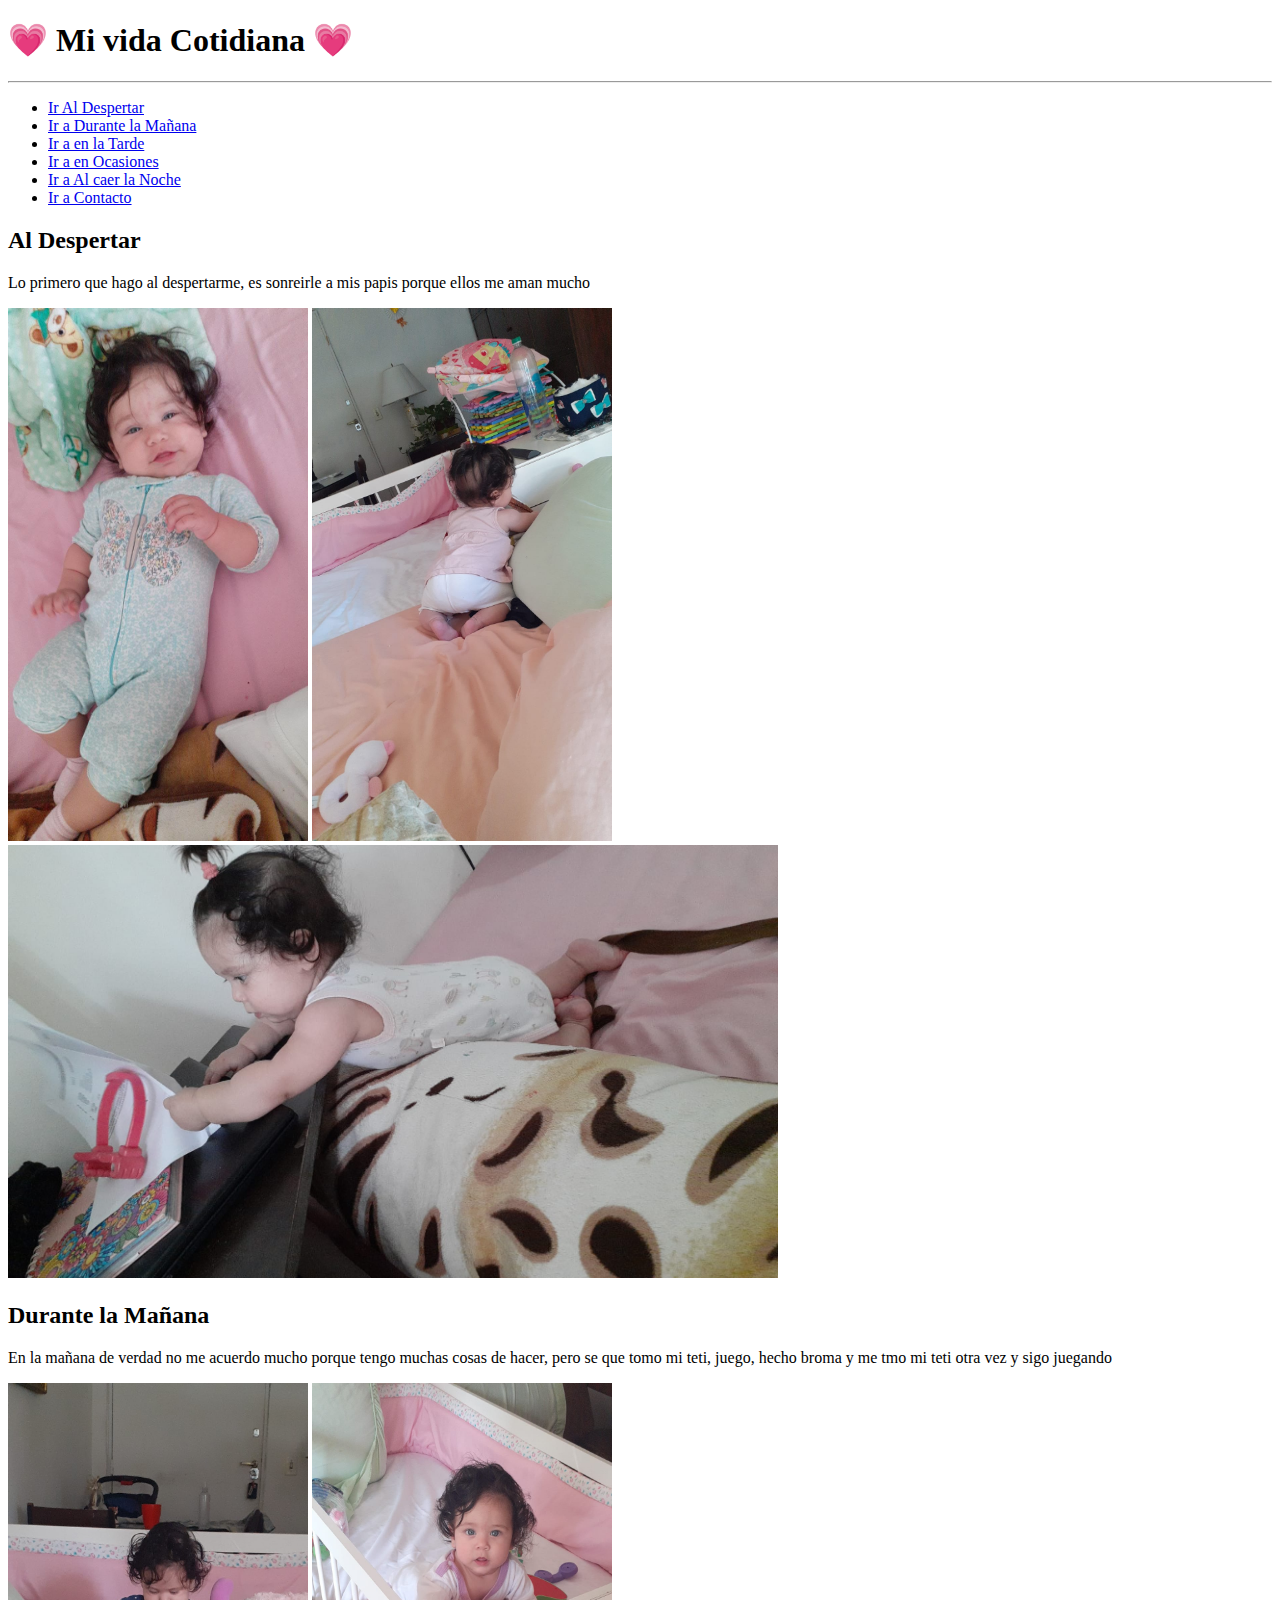
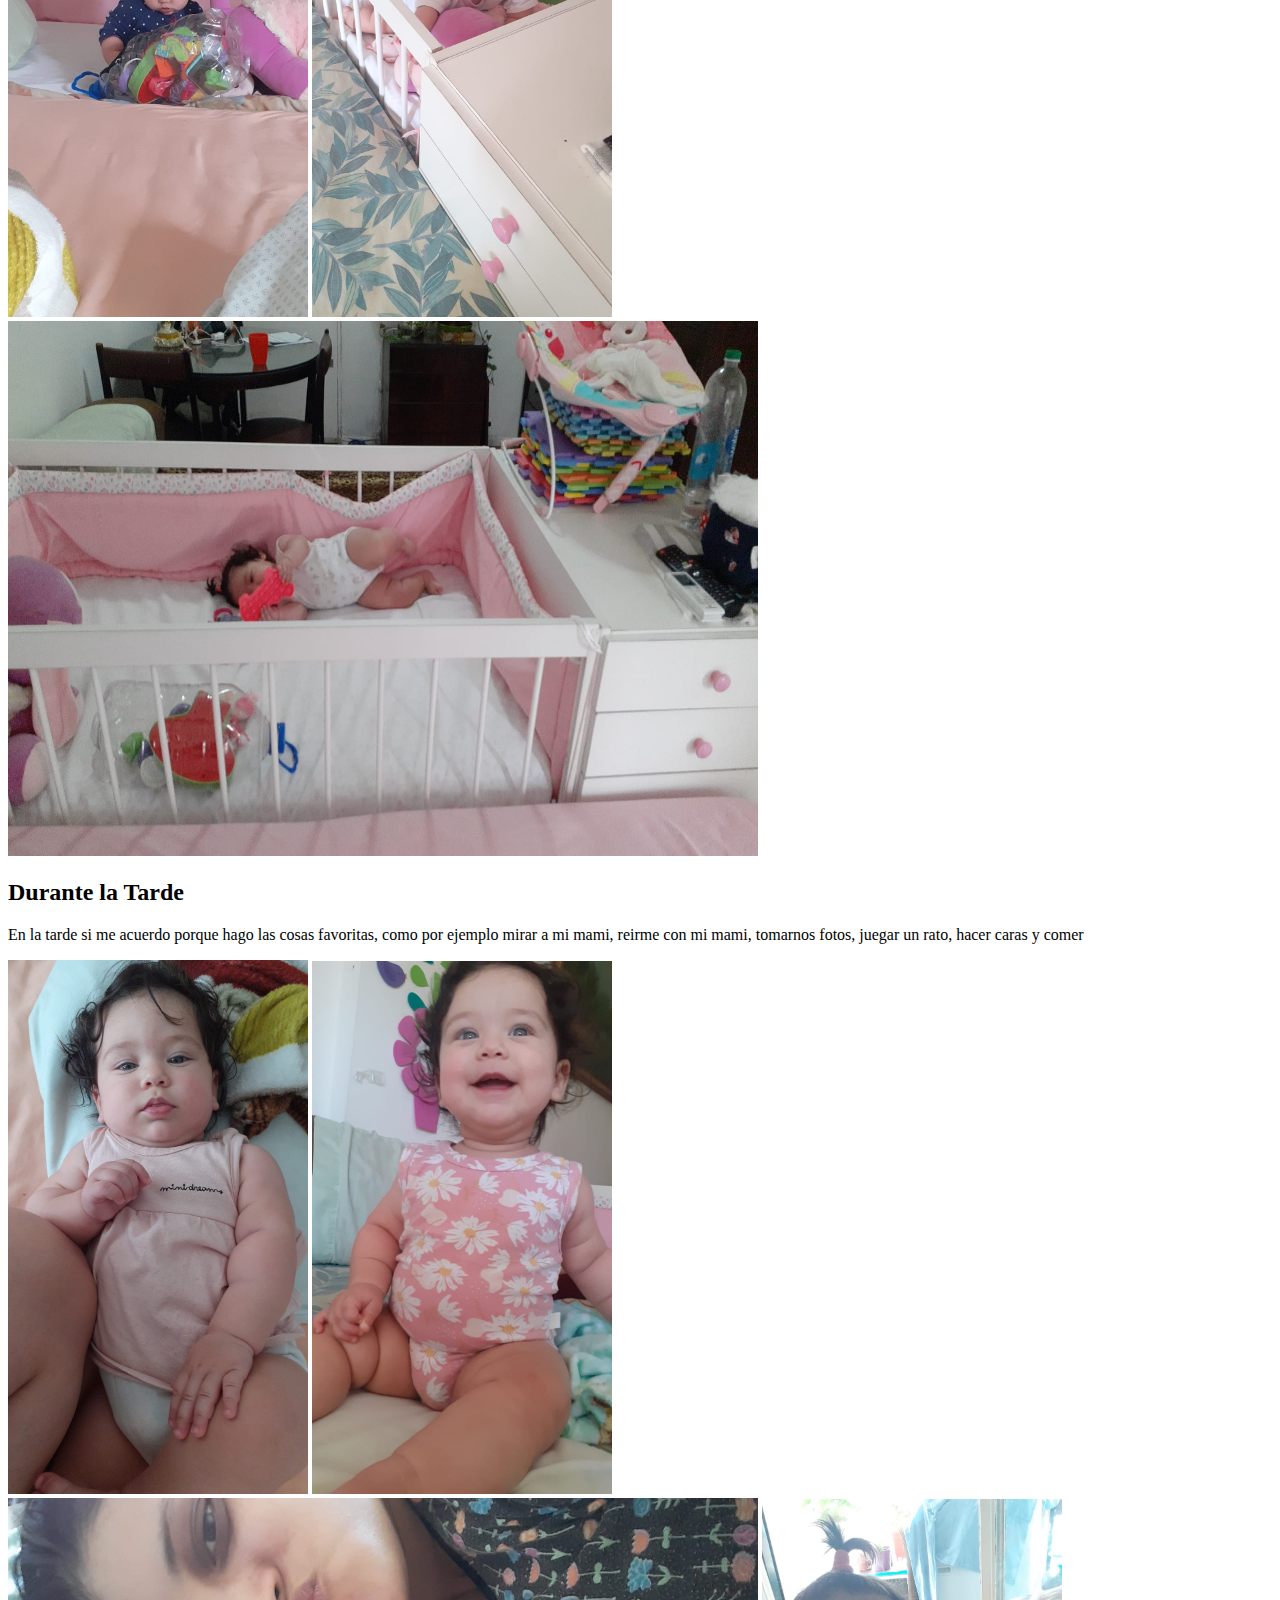
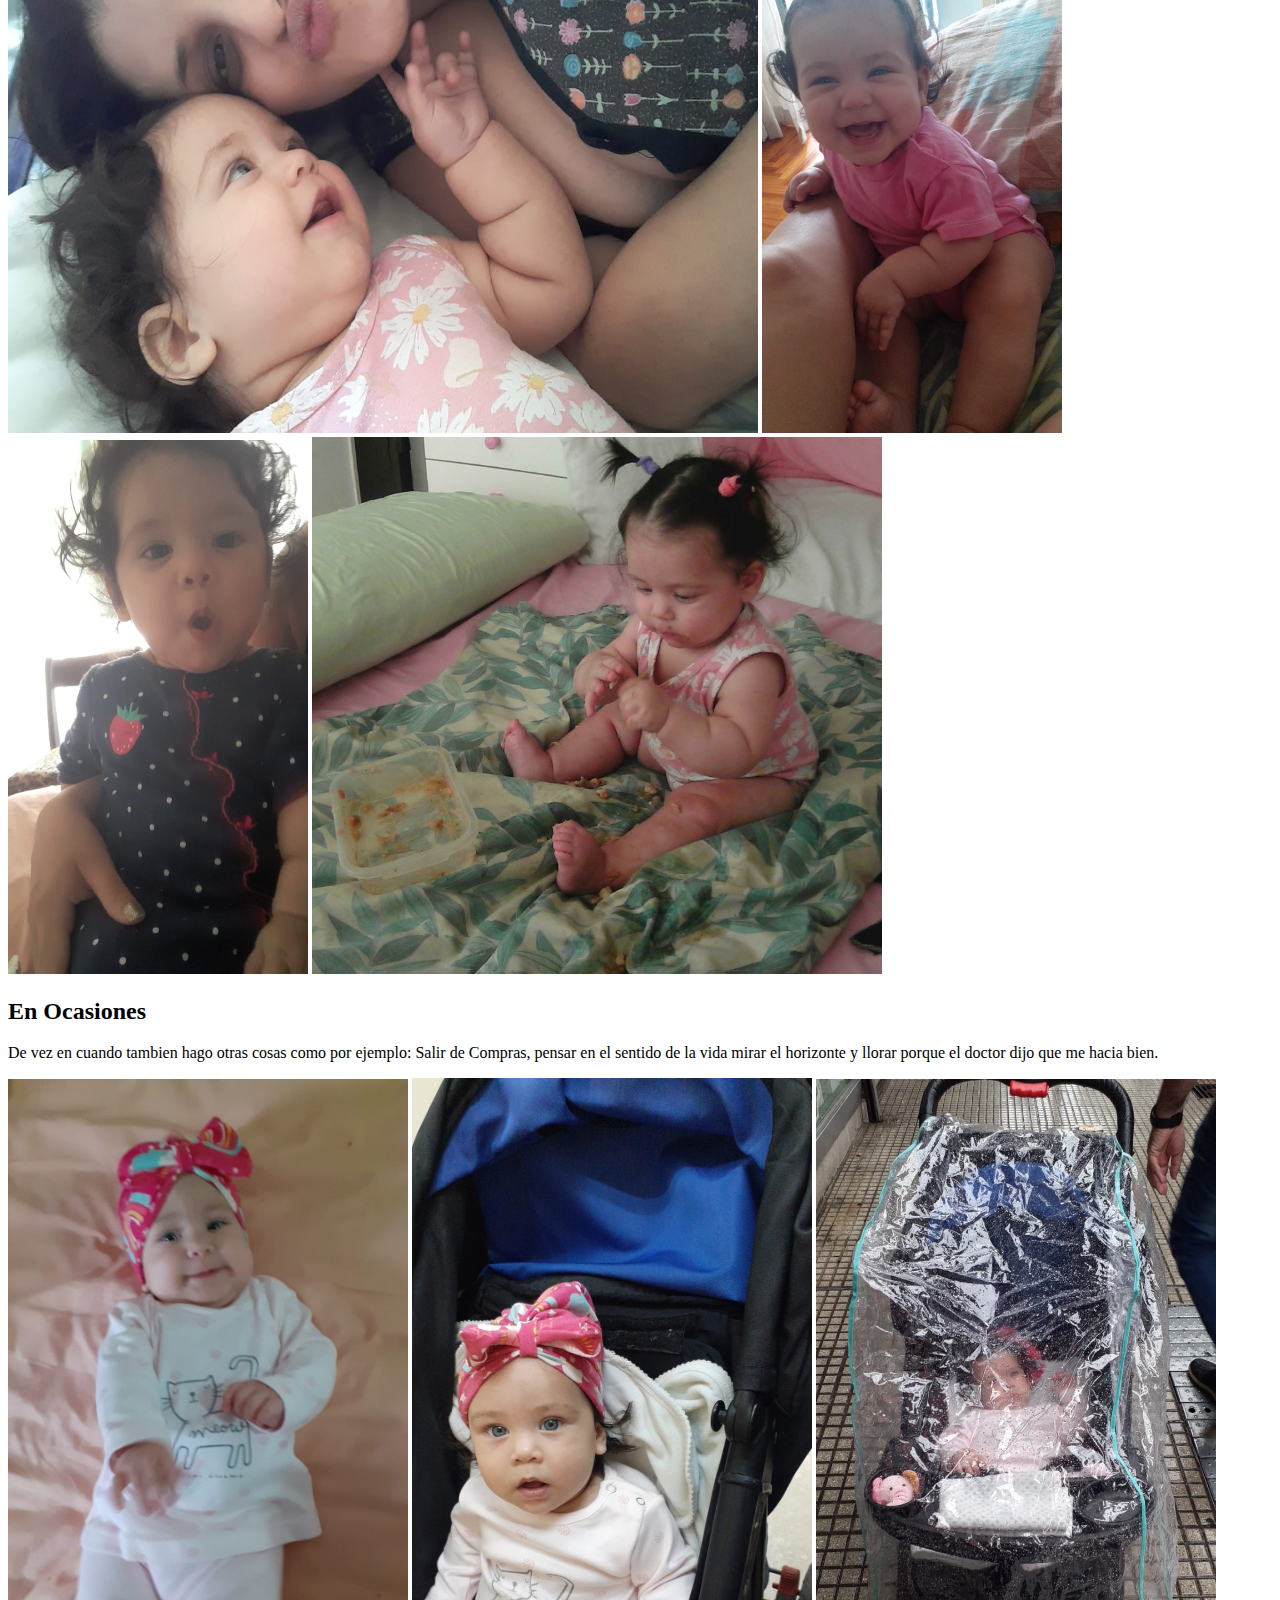
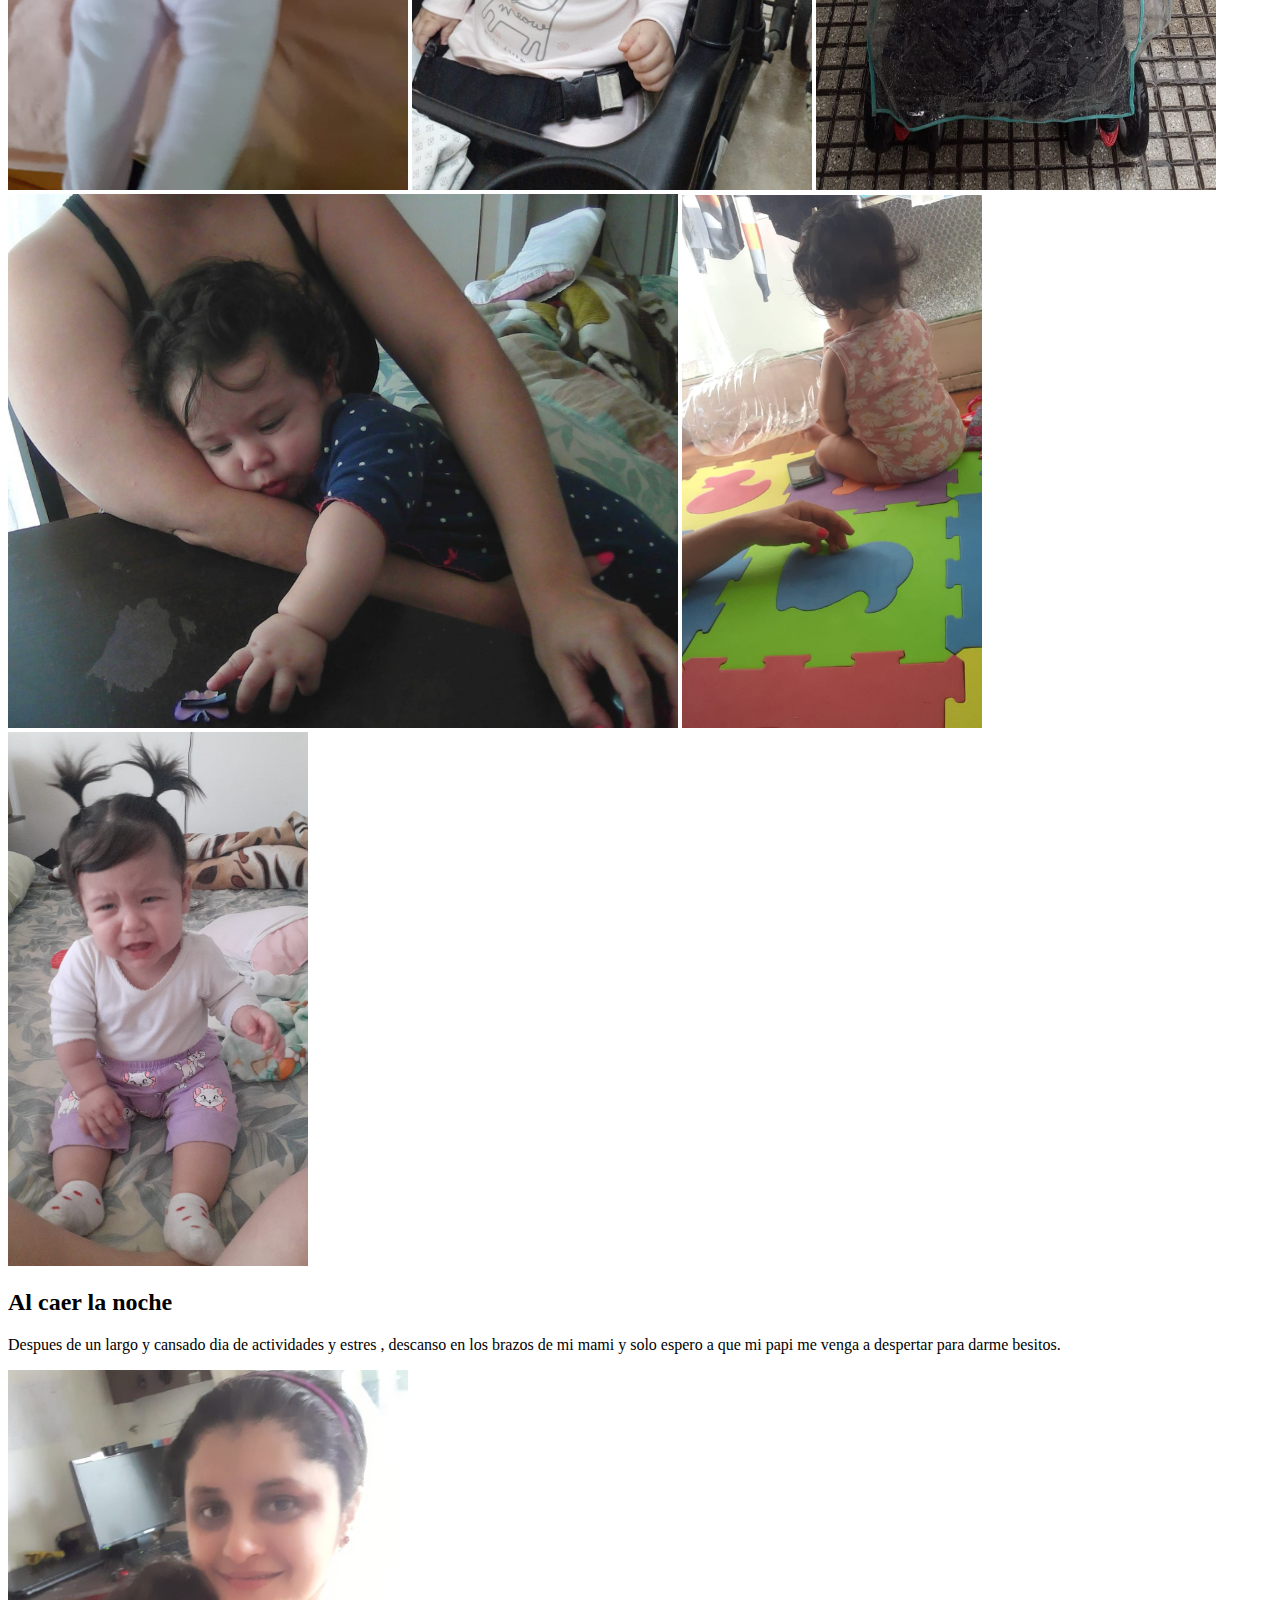
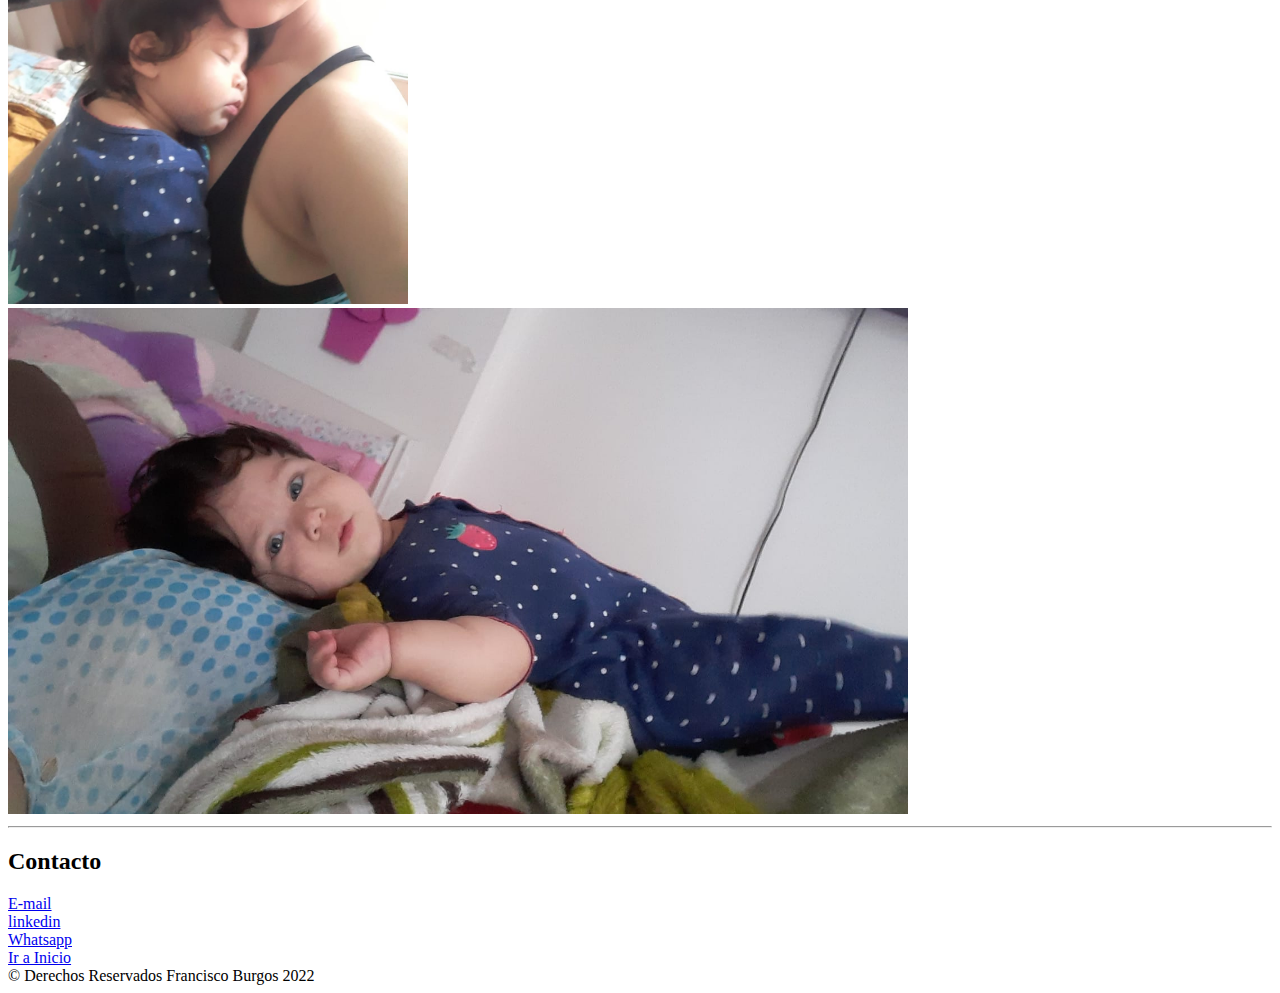
==== index.html @ 0eaab488 "practica de CCS3 codo a codo" ====
<!DOCTYPE html>
<html lang="es">
<head>
    <meta charset="UTF-8">
    <meta http-equiv="X-UA-Compatible" content="IE=edge">
    <meta name="viewport" content="width=device-width, initial-scale=1.0">
    <title>Mi Blog</title>
</head>
<!-- <body  background="img/1.jpg"> -->
    <header>
        <h1 id="inicio"> &#128151; Mi vida Cotidiana &#128151;</h1>
    </header>
    <hr>
    <main>
        <nav>
            <ul>
                <li> <a href="#despertar">Ir Al Despertar</a></li>
                <li><a href="#mañana">Ir a Durante la Mañana</a></li>
                <li><a href="#tarde">Ir a en la Tarde</a></li>
                <li><a href="#ocasiones">Ir a en Ocasiones</a></li>
                <li><a href="#noche">Ir a Al caer la Noche</a></li>
                <li><a href="#contacto ">Ir a Contacto</a></li>
            </ul>
        </nav>
        <section>
            <article>
                <h2 id="despertar">Al Despertar</h2>
                <p>Lo primero que hago al despertarme, es sonreirle a mis papis porque ellos me aman mucho</p>
                <img src="./img/20.jpg" alt="foto nene sonriendo" width="300px" > 
                <img src="./img/17.jpg" alt="foto nene sonriendo" width="300px" > 
                <img src="./img/122.jpg" alt="foto nene sonriendo" width="770" > 

            </article>
            <article>
                <h2 id="mañana">Durante la Mañana</h2>
                <p>En la mañana de verdad no me acuerdo mucho porque tengo muchas cosas de hacer, pero se que tomo mi teti,
                    juego, hecho broma y me tmo mi teti otra vez y sigo juegando</p>
                <img src="img/1.jpg" alt="" width="300px"> 
                <img src="img/4.jpg"  alt="" width="300px">
                <img src="img/322.jpg"  alt="" width="750px" height="535px">
            </article>
            <article>
                <h2 id="tarde">Durante la Tarde</h2>
                <p>En la tarde si me acuerdo porque hago las cosas favoritas, como por ejemplo mirar a mi mami,  reirme con mi mami,
                    tomarnos fotos, juegar un rato, hacer caras y comer</p>
                <img src="img/15.jpg" alt="" width="300px"> 
                <img src="img/5.jpg"  alt="" width="300px">
                <img src="img/8.jpg"  alt="" width="750px" height="535px">
                <img src="img/21.jpg" alt="" width="300px"> 
                <img src="img/1111.jpg"  alt="" width="300px">
                <img src="img/19.jpg"  alt="" width="570px">
                
            </article>
            <article>
                <h2 id="ocasiones">En Ocasiones </h2>
                <p>De vez en cuando tambien hago otras cosas como por ejemplo: Salir de Compras,  pensar en el sentido de la vida
                    mirar el horizonte y llorar porque el doctor dijo que me hacia bien.</p>
                <img src="img/213.jpg" alt="" width="400px"> 
                <img src="img/111.jpg"  alt="" width="400px">
                <img src="img/123.jpg"  alt="" width="400px">
                <img src="img/11.jpg" alt="" width="670px"> 
                <img src="img/233.jpg"  alt="" width="300px">
                <img src="img/25.jpg"  alt="" width="300">
                
            </article>
            <article>
                <h2 id="noche">Al caer la noche </h2>
                <p>Despues de un largo y cansado dia de actividades y estres , descanso en los brazos de mi mami 
                    y solo espero a que mi papi me venga a despertar para darme besitos.</p>
                <img src="img/222.jpg" alt="" width="400px"> 
                <img src="img/2221.jpg"  alt="" width="900">
                
                
            </article>
        </section>
        <section>
            
        </section>
      
    </main>
    <hr>
    
    <footer>
        <section>
            <h2 id="contacto">Contacto</h2>
            <a href="mailto: 2013fjbh@gmail.com" target="_blank">E-mail</a>
            <br>
            <a href="https://www.linkedin.com/in/francisco-burgos-hern%C3%A1ndez-5437b5222/" target="_blank">linkedin</a>
            <br>
            <a href="https://wa.me/5491144397533" target="_blank">Whatsapp</a>
            <br>
            <a href="#inicio">Ir a Inicio</a>
        </section>
        <section>
            &copy; Derechos Reservados Francisco Burgos 2022
        </section>
    </footer>
</body>
</html>
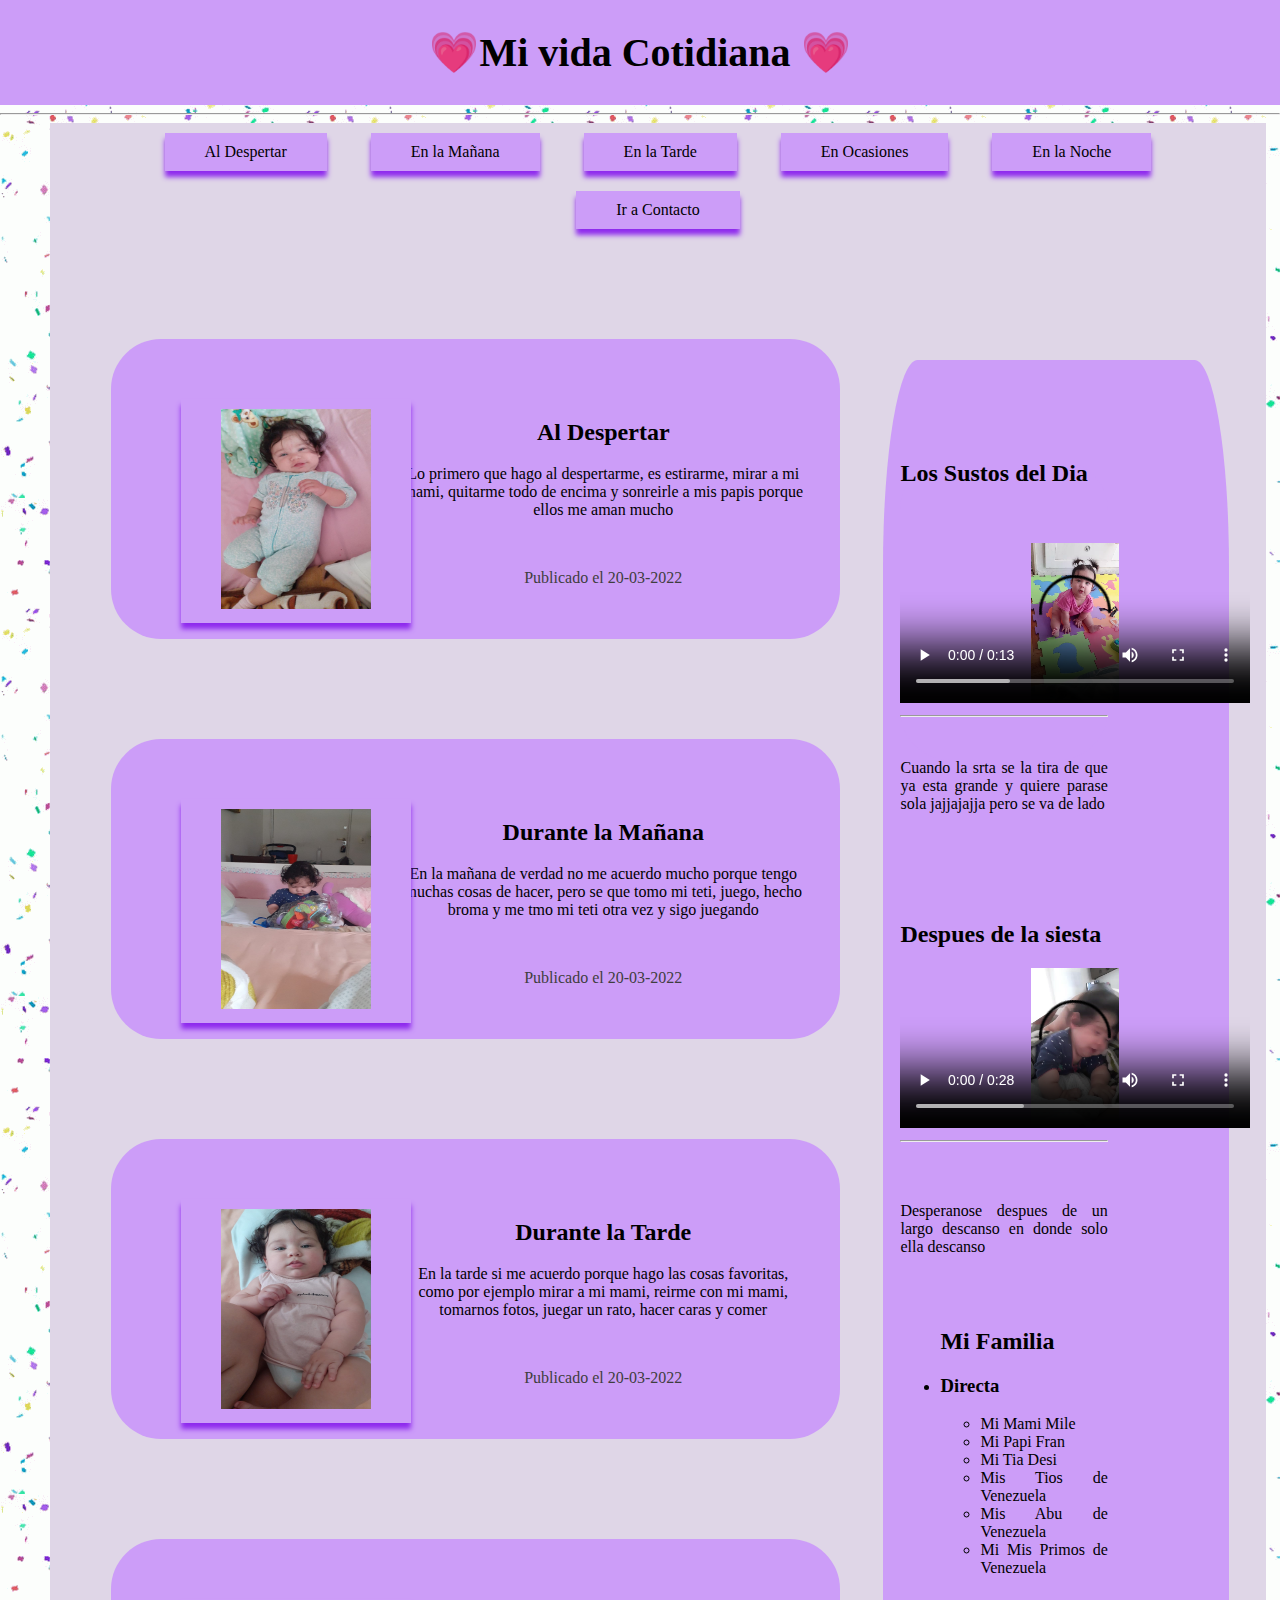
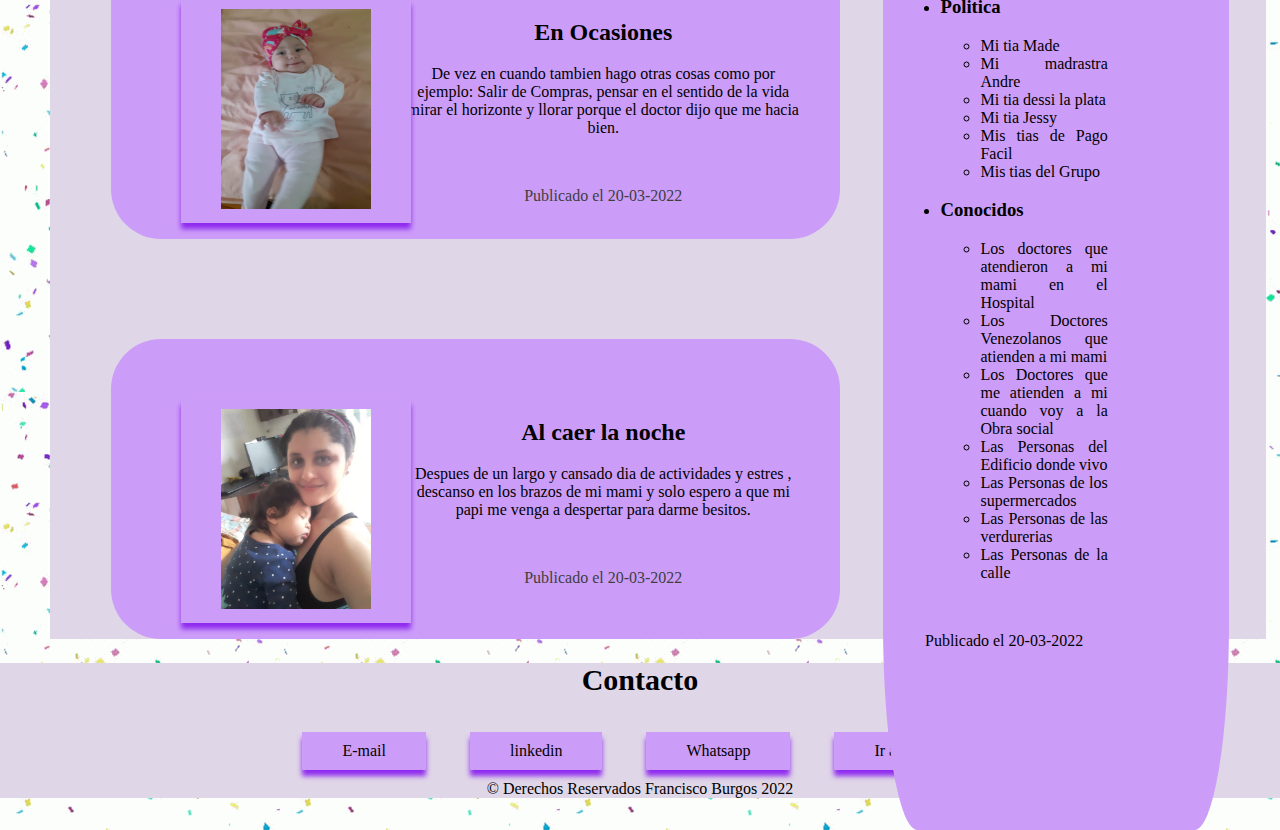
==== commit 4616f9c6: "practica de CCS terminada con conceptos basicos" ====
--- a/index.html
+++ b/index.html
@@ -5,92 +5,185 @@
     <meta http-equiv="X-UA-Compatible" content="IE=edge">
     <meta name="viewport" content="width=device-width, initial-scale=1.0">
     <title>Mi Blog</title>
+    <link rel="stylesheet" href="pocholito.css">
 </head>
-<!-- <body  background="img/1.jpg"> -->
-    <header>
-        <h1 id="inicio"> &#128151; Mi vida Cotidiana &#128151;</h1>
+ <body class="body">
+    <header  class="header">
+        <h1 id="titulo"><strong class="emoj">&#128151;</strong>Mi vida Cotidiana <strong class="emoj">&#128151;</strong></h1>
     </header>
-    <hr>
-    <main>
+    <hr class="separador">
+    <main  class="contentPost">
         <nav>
-            <ul>
-                <li> <a href="#despertar">Ir Al Despertar</a></li>
-                <li><a href="#mañana">Ir a Durante la Mañana</a></li>
-                <li><a href="#tarde">Ir a en la Tarde</a></li>
-                <li><a href="#ocasiones">Ir a en Ocasiones</a></li>
-                <li><a href="#noche">Ir a Al caer la Noche</a></li>
-                <li><a href="#contacto ">Ir a Contacto</a></li>
-            </ul>
+                <a href="#despertar">Al Despertar</a>
+                <a href="#mañana">En la Mañana</a>
+                <a href="#tarde">En la Tarde</a>
+                <a href="#ocasiones">En Ocasiones</a>
+                <a href="#noche">En la Noche</a>
+                <a href="#contacto ">Ir a Contacto</a>
         </nav>
-        <section>
+    <!-- <hr class="separador"> -->
+        <section >
             <article>
-                <h2 id="despertar">Al Despertar</h2>
-                <p>Lo primero que hago al despertarme, es sonreirle a mis papis porque ellos me aman mucho</p>
-                <img src="./img/20.jpg" alt="foto nene sonriendo" width="300px" > 
-                <img src="./img/17.jpg" alt="foto nene sonriendo" width="300px" > 
-                <img src="./img/122.jpg" alt="foto nene sonriendo" width="770" > 
-
+                <section>
+                    <article class="post">
+                        <h2 id="despertar">Al Despertar</h2>
+                        <p>Lo primero que hago al despertarme, es estirarme, mirar a mi mami, 
+                         quitarme todo de encima y sonreirle a mis papis porque ellos me aman mucho</p>
+                         <br>
+                         <p style="color:rgb(63, 62, 62);"> Publicado el 20-03-2022</p>
+                    </article>
+                    <article class="imagenPost">
+                        <a href="./img/20.jpg" target="_blank"><img id="uno" src="./img/20.jpg" alt="foto nene sonriendo" width="150px" height="200px" /></a>
+                        <!-- <img src="./img/17.jpg" alt="foto nene sonriendo" width="150px" height="200px" >  -->
+                        <!-- <img src="./img/122.jpg" alt="foto nene sonriendo" width="150px" height="200px" >  -->
+                    </article>
+                </section>
             </article>
             <article>
-                <h2 id="mañana">Durante la Mañana</h2>
-                <p>En la mañana de verdad no me acuerdo mucho porque tengo muchas cosas de hacer, pero se que tomo mi teti,
-                    juego, hecho broma y me tmo mi teti otra vez y sigo juegando</p>
-                <img src="img/1.jpg" alt="" width="300px"> 
-                <img src="img/4.jpg"  alt="" width="300px">
-                <img src="img/322.jpg"  alt="" width="750px" height="535px">
+                <section>
+                    <article class="post">
+                        <h2 id="mañana">Durante la Mañana</h2>
+                        <p>En la mañana de verdad no me acuerdo mucho porque tengo muchas cosas de hacer, pero se que tomo mi teti,
+                        juego, hecho broma y me tmo mi teti otra vez y sigo juegando</p>
+                        <br>
+                        <p style="color:rgb(63, 62, 62);"> Publicado el 20-03-2022</p>
+                    </article>
+                    <article class="imagenPost">  
+                        <a href="./img/1.jpg" target="_blank"><img src="img/1.jpg" alt="" width="150px" height="200px"/></a> 
+                        <!-- <img src="img/4.jpg"  alt="" width="150px" height="200px">
+                        <img src="img/322.jpg"  alt="" width="150px" height="200px"> -->
+                    </article>
+                </section>
             </article>
             <article>
-                <h2 id="tarde">Durante la Tarde</h2>
-                <p>En la tarde si me acuerdo porque hago las cosas favoritas, como por ejemplo mirar a mi mami,  reirme con mi mami,
-                    tomarnos fotos, juegar un rato, hacer caras y comer</p>
-                <img src="img/15.jpg" alt="" width="300px"> 
-                <img src="img/5.jpg"  alt="" width="300px">
-                <img src="img/8.jpg"  alt="" width="750px" height="535px">
-                <img src="img/21.jpg" alt="" width="300px"> 
-                <img src="img/1111.jpg"  alt="" width="300px">
-                <img src="img/19.jpg"  alt="" width="570px">
-                
+                <section>
+                    <article class="post">
+                        <h2 id="tarde">Durante la Tarde</h2>
+                        <p>En la tarde si me acuerdo porque hago las cosas favoritas, como por ejemplo mirar a mi mami,  reirme con mi mami,
+                        tomarnos fotos, juegar un rato, hacer caras y comer</p>
+                        <br>
+                        <p style="color:rgb(63, 62, 62);"> Publicado el 20-03-2022</p>
+                    </article>
+                    <article class="imagenPost">
+                        <a href="./img/15.jpg" target="_blank"><img src="img/15.jpg" alt="" width="150px" height="200px"/></a> 
+                        <!-- <img src="img/5.jpg"  alt="" width="150px" height="200px">
+                        <img src="img/8.jpg"  alt="" width="150px" height="200px">
+                        <img src="img/21.jpg" alt="" width="150px" height="200px"> 
+                        <img src="img/1111.jpg"  alt="" width="150px" height="200px">
+                        <img src="img/19.jpg"  alt="" width="150px" height="200px">         -->
+                    </article>
+                </section>
             </article>
             <article>
-                <h2 id="ocasiones">En Ocasiones </h2>
-                <p>De vez en cuando tambien hago otras cosas como por ejemplo: Salir de Compras,  pensar en el sentido de la vida
-                    mirar el horizonte y llorar porque el doctor dijo que me hacia bien.</p>
-                <img src="img/213.jpg" alt="" width="400px"> 
-                <img src="img/111.jpg"  alt="" width="400px">
-                <img src="img/123.jpg"  alt="" width="400px">
-                <img src="img/11.jpg" alt="" width="670px"> 
-                <img src="img/233.jpg"  alt="" width="300px">
-                <img src="img/25.jpg"  alt="" width="300">
-                
+                <section>
+                    <article class="post">
+                        <h2 id="ocasiones">En Ocasiones </h2>
+                        <p>De vez en cuando tambien hago otras cosas como por ejemplo: Salir de Compras,  pensar en el sentido de la vida
+                        mirar el horizonte y llorar porque el doctor dijo que me hacia bien.</p>        
+                        <br>
+                        <p style="color:rgb(63, 62, 62);"> Publicado el 20-03-2022</p>
+                    </article>
+                    <article class="imagenPost">
+                        <a href="img/213.jpg" target="_blank"><img src="img/213.jpg" alt="" width="150px" height="200px"/></a> 
+                        <!-- <img src="img/111.jpg"  alt="" width="150px" height="200px">
+                        <img src="img/123.jpg"  alt="" width="150px" height="200px">
+                        <img src="img/11.jpg" alt="" width="150px" height="200px"> 
+                        <img src="img/233.jpg"  alt="" width="150px" height="200px">
+                        <img src="img/25.jpg"  alt="" width="150px" height="200px">        
+                    </article> -->
+                </section>
             </article>
             <article>
-                <h2 id="noche">Al caer la noche </h2>
-                <p>Despues de un largo y cansado dia de actividades y estres , descanso en los brazos de mi mami 
-                    y solo espero a que mi papi me venga a despertar para darme besitos.</p>
-                <img src="img/222.jpg" alt="" width="400px"> 
-                <img src="img/2221.jpg"  alt="" width="900">
-                
-                
+                <section>
+                    <article class="post">
+                        <h2 id="noche">Al caer la noche </h2>
+                        <p>Despues de un largo y cansado dia de actividades y estres , descanso en los brazos de mi mami 
+                        y solo espero a que mi papi me venga a despertar para darme besitos.</p>        
+                        <br>
+                        <p style="color:rgb(63, 62, 62);"> Publicado el 20-03-2022</p>
+                    </article>
+                    <article class="imagenPost">
+                        <a href="./img/222.jpg" target="_blank"><img src="img/222.jpg" alt="" width="150px" height="200px"/></a> 
+                        <!-- <img src="img/2221.jpg"  alt="" width="150px" height="200px">         -->
+                    </article>
+                </section>
+            </article>
+            <article class="aside">
+                <section>
+                    <article>
+                        <h2>Los Sustos del Dia</h2>
+                        <br><br>
+                    </article>
+                    <article>
+                        <video controls width="350px" height="160px">
+                            <source src="./videos/WhatsApp Video 2022-02-21 at 1.34.59 PM.mp4" type="video/mp4">
+                        </video>
+                        <br><hr><br>
+                        
+                        <p>Cuando la srta se la tira de que ya esta grande y quiere parase sola jajjajajja pero se va de lado</p>
+                        <br><br><br><br>
+                        <h2>Despues de la siesta</h2>
+                        <video controls width="350px" height="160">
+                            <source src="./videos/WhatsApp Video 2022-03-18 at 10.44.39 AM.mp4" type="video/mp4">
+                        </video>
+                        <br><hr><br><br>
+                        <p>Desperanose despues de un largo descanso en donde solo ella descanso </p>
+                        <br><br>
+                        <ul><h2>Mi Familia</h2>
+                            <li><h3>Directa</h3>
+                                <ul>
+                                    <li>Mi Mami Mile</li>
+                                    <li>Mi Papi Fran</li>
+                                    <li>Mi Tia Desi</li>
+                                    <li>Mis Tios de Venezuela</li>
+                                    <li>Mis Abu de Venezuela</li>
+                                    <li>Mi Mis Primos de Venezuela</li>
+                                </ul>
+                            </li>
+                            <li><h3>Politica</h3>
+                                <ul>
+                                    <li>Mi tia Made</li>
+                                    <li>Mi madrastra Andre</li>
+                                    <li>Mi tia dessi la plata</li>
+                                    <li>Mi tia Jessy</li>
+                                    <li>Mis tias de Pago Facil</li>
+                                    <li>Mis tias del Grupo</li>
+                                </ul>
+                            </li>
+                            <li><h3>Conocidos</h3>
+                                <ul>
+                                    <li>Los doctores que atendieron a mi mami en el Hospital</li>
+                                    <li>Los Doctores Venezolanos que atienden a mi mami </li>
+                                    <li>Los Doctores que me atienden a mi cuando voy a la Obra social</li>
+                                    <li>Las Personas del Edificio donde vivo</li>
+                                    <li>Las Personas de los supermercados</li>
+                                    <li>Las Personas de las verdurerias</li>
+                                    <li>Las Personas de la calle</li>
+                                </ul>
+                            </li>
+                        </ul>
+                        <br>
+                        <p align="center">Publicado el 20-03-2022</p>
+                    </article>
+                </section>
             </article>
         </section>
-        <section>
-            
-        </section>
-      
     </main>
-    <hr>
+   
     
-    <footer>
+    <footer class="footer">
         <section>
             <h2 id="contacto">Contacto</h2>
+            
             <a href="mailto: 2013fjbh@gmail.com" target="_blank">E-mail</a>
-            <br>
+            
             <a href="https://www.linkedin.com/in/francisco-burgos-hern%C3%A1ndez-5437b5222/" target="_blank">linkedin</a>
-            <br>
+            
             <a href="https://wa.me/5491144397533" target="_blank">Whatsapp</a>
-            <br>
-            <a href="#inicio">Ir a Inicio</a>
+            
+            <a href="#titulo">Ir a Inicio</a>
         </section>
+        
         <section>
             &copy; Derechos Reservados Francisco Burgos 2022
         </section>
--- a/pocholito.css
+++ b/pocholito.css
@@ -0,0 +1,93 @@
+.body{
+    /* background-color: rgb(247, 239, 236); */
+    background-image: url(img/confetti-sticker.gif);
+    margin-top: 0%;
+    margin-left: 0%;
+    margin-right: 0%;
+}
+.contentPost{
+    background-color:#dfd6e7;
+    width: 95%;
+    margin-left: 50px;
+    text-align: center;
+    
+}
+.separador{
+    /* background-color: #8f2aee; */
+    /* padding: 1px; */
+}
+.header{
+    background-color:#cc9df8;
+    /* background-image: url(img/confetti-sticker.gif); */
+    padding: 2px 2px;
+}
+#titulo{
+    text-align: center;
+    font-size: 40px;
+}
+#titulo:hover{
+    /* text-decoration: underline; */
+}
+
+ .emoj:hover{
+    font-size: 50px;
+}
+a{
+    text-decoration: none;
+    margin: 10px 20px;
+    display:inline-block;
+    background-color:#cc9df8;
+    padding: 10px 40px;
+    color: black;
+    box-shadow: 0px 6px 5px  #8f2aee;
+}
+a:hover{
+    box-shadow: 0px 2px 2px  #8f2aee;
+    font-size: 20px;
+}
+a:active{
+    background-color: black;
+    color: #fff;
+}
+section article section {
+    background-color:#cc9df8;
+    margin-left: 5%;
+    margin-right: 10%;
+    margin-top: 100px;
+    width: 60%;
+    height: 300px;
+    position: relative;
+    border-radius: 50px;
+}
+.post{
+    position: absolute;
+    top: 20%;
+    left: 40%;
+    width: 55%;
+}
+.aside{
+    border-radius: 10%;
+    background-color: #cc9df8;
+    width: 27%;
+    height: 230%;
+    position: absolute;
+    left: 69%;
+    top: 40%;
+    text-align: justify;
+}
+
+.imagenPost{
+    position: absolute;
+    top: 50px;
+    left: 50px;
+}
+
+.footer{
+    text-align: center;
+    background-color: #dfd6e7;
+}
+#contacto{
+    font-size: 30px;
+    display: block;
+    
+}